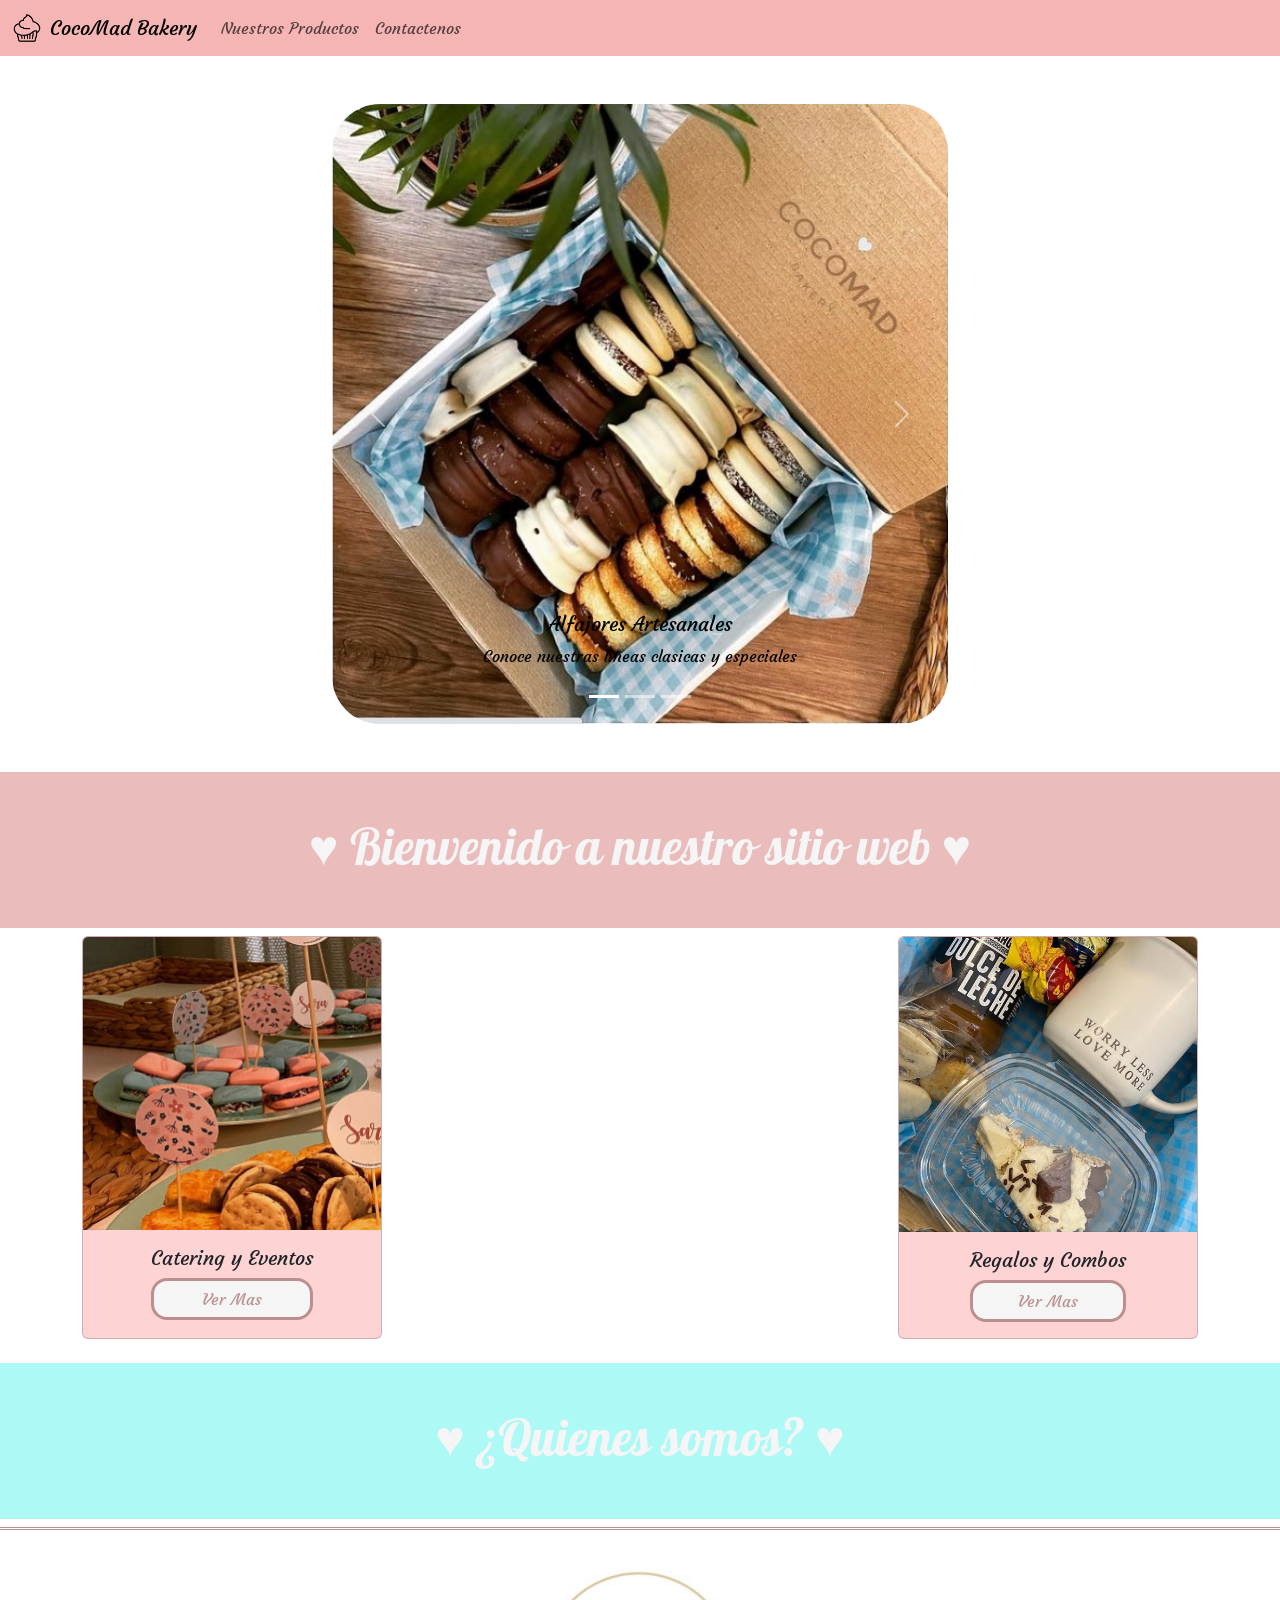
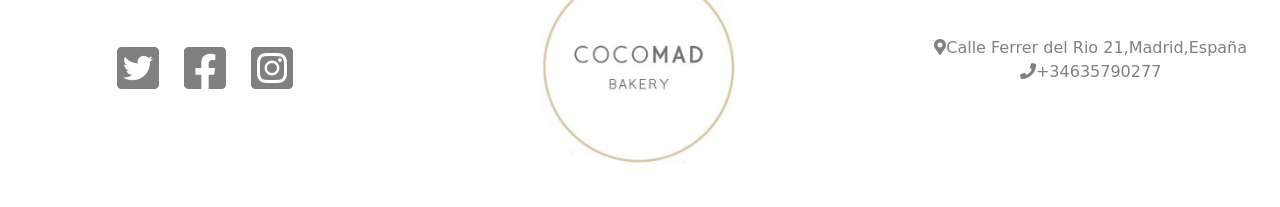
==== cocomad/cocomad.html @ 0ff9b51f "se creo el repo" ====
<!doctype html>
<html lang="en">

<head>
    <meta charset="utf-8">
    <meta name="viewport" content="width=device-width, initial-scale=1">
    <!-- Bootstrap CSS -->
    <link href="https://cdn.jsdelivr.net/npm/bootstrap@5.0.1/dist/css/bootstrap.min.css" rel="stylesheet"
        integrity="sha384-+0n0xVW2eSR5OomGNYDnhzAbDsOXxcvSN1TPprVMTNDbiYZCxYbOOl7+AMvyTG2x" crossorigin="anonymous">
    <link rel="stylesheet" href="stylecoco.css">
    <link rel="stylesheet" href="https://cdnjs.cloudflare.com/ajax/libs/font-awesome/5.15.3/css/all.min.css">
    <link rel="preconnect" href="https://fonts.gstatic.com">
    <link rel="icon" href="cocoimag/cocomad.png">
    <link href="https://fonts.googleapis.com/css2?family=Courgette&display=swap" rel="stylesheet">
    <link rel="preconnect" href="https://fonts.gstatic.com">
    <link href="https://fonts.googleapis.com/css2?family=Pattaya&display=swap" rel="stylesheet">
    <title>CocoMad Bakery</title>
</head>

<body>
    <section class="sticky-top">
        <nav class="navbar navbar-expand-lg navbar-light barranav">
            <div class="container-fluid">
                <img class="logo" src="cocoimag/confectionery.png" alt="">
                <a class="navbar-brand" href="#">CocoMad Bakery</a>
                <button class="navbar-toggler" type="button" data-bs-toggle="collapse" data-bs-target="#navbarNav"
                    aria-controls="navbarNav" aria-expanded="false" aria-label="Toggle navigation">
                    <span class="navbar-toggler-icon"></span>
                </button>
                <div class="collapse navbar-collapse" id="navbarNav">
                    <ul class="navbar-nav">
                        <li class="nav-item">
                            <a class="nav-link" aria-current="page" href="productos.html" target="_blank">Nuestros
                                Productos</a>
                        </li>
                        <li class="nav-item">
                            <a class="nav-link" href="#">Contactenos</a>
                        </li>
                    </ul>
                </div>
            </div>
        </nav>
    </section>
    <!-- seccion carrusel -->
    <section class="container w-50 h-50 mb-5 mt-5">
        <div id="carouselExampleCaptions" class="carousel slide" data-bs-ride="carousel">
            <div class="carousel-indicators">
                <button type="button" data-bs-target="#carouselExampleCaptions" data-bs-slide-to="0" class="active"
                    aria-current="true" aria-label="Slide 1"></button>
                <button type="button" data-bs-target="#carouselExampleCaptions" data-bs-slide-to="1"
                    aria-label="Slide 2"></button>
                <button type="button" data-bs-target="#carouselExampleCaptions" data-bs-slide-to="2"
                    aria-label="Slide 3"></button>
            </div>
            <div class="carousel-inner carousel-cocomad">
                <div class="carousel-item active">
                    <img src="cocoimag/alfajores.jpg" class="d-block w-100" alt="">
                    <div class="carousel-caption d-none d-md-block carousel-alfajores">
                        <h5>Alfajores Artesanales</h5>
                        <p>Conoce nuestras lineas clasicas y especiales</p>
                    </div>
                </div>
                <div class="carousel-item">
                    <img src="cocoimag/feca.jpg" class="d-block w-100" alt="">
                    <div class="carousel-caption d-none d-md-block">
                        <h5>Take Away Coffee</h5>
                        <p>Disfruta de nuestras infusiones</p>
                    </div>
                </div>
                <div class="carousel-item">
                    <img src="cocoimag/conito.jpg" class="d-block w-100" alt="">
                    <div class="carousel-caption d-none d-md-block carousel-conito">
                        <h5>Pasteleria</h5>
                        <p>Proba nuestras tartas y productos artesanales.</p>
                    </div>
                </div>
            </div>
            <button class="carousel-control-prev" type="button" data-bs-target="#carouselExampleCaptions"
                data-bs-slide="prev">
                <span class="carousel-control-prev-icon" aria-hidden="true"></span>
                <span class="visually-hidden">Previous</span>
            </button>
            <button class="carousel-control-next" type="button" data-bs-target="#carouselExampleCaptions"
                data-bs-slide="next">
                <span class="carousel-control-next-icon" aria-hidden="true"></span>
                <span class="visually-hidden">Next</span>
            </button>
        </div>
    </section>
    <!-- seccion div de bienvenida -->
    <section>
        <div class="container-fluid bienvenidos mb-2">
            <h1 class="mb-0">♥ Bienvenido a nuestro sitio web ♥</h1>
        </div>
    </section>
    <!-- seccion de tarjetas -->
    <section class="container">
        <div class="d-flex flex-wrap justfy-content-center justify-content-md-between mb-4 cards-coco">
            <div class="card tarjetas">
                <img src="cocoimag/eventos.jpg" class="card-img-top" alt="..." />
                <div class="card-body d-flex flex-column">
                    <h5 class="card-title">Catering y Eventos</h5>
                    <button type="button" class="btn btn-secondary boton" data-bs-toggle="modal"
                        data-bs-target="#modal-eventos">Ver Mas</button>
                </div>
            </div>
            <div class="card tarjetas">
                <img src="cocoimag/regalos.jpg" class="card-img-top" alt="..." />
                <div class="card-body d-flex flex-column">
                    <h5 class="card-title">Regalos y Combos</h5>
                    <button type="button" class="btn btn-secondary boton" data-bs-toggle="modal"
                        data-bs-target="#modal-regalos">Ver Mas</button>
                </div>
            </div>
        </div>
    </section>
    <!-- seccion modales de tarjetas -->
    <section>
        <!-- modal eventos -->
        <div class="modal fade" id="modal-eventos" tabindex="-1" aria-labelledby="exampleModalLabel" aria-hidden="true">
            <div class="modal-dialog modal-dialog-centered">
                <div class="modal-content">
                    <div class="modal-header">
                        <h5 class="modal-title" id="modal-eventos">Servicios de CocoMad</h5>
                        <button type="button" class="btn-close" data-bs-dismiss="modal" aria-label="Close"></button>
                    </div>
                    <div class="modal-body">
                        Conoce y disfruta de nuestro Servicio de Catering para acompañar tus Eventos!!
                        Desayunos y meriendas para acompañarte en tus cumpleaños,Babyshower, Bautismos y mucho mas!
                    </div>
                    <div class="modal-footer">
                        <button type="button" class="btn btn-secondary" data-bs-dismiss="modal">Close</button>
                        <button type="button" class="btn btn-primary">Save changes</button>
                    </div>
                </div>
            </div>
        </div>
        <!-- modal regalos y combos -->
        <div class="modal fade" id="modal-regalos" tabindex="-1" aria-labelledby="exampleModalLabel" aria-hidden="true">
            <div class="modal-dialog modal-dialog-centered">
                <div class="modal-content">
                    <div class="modal-header">
                        <h5 class="modal-title" id="modal-regalos">Sorpresas CocoMad</h5>
                        <button type="button" class="btn-close" data-bs-dismiss="modal" aria-label="Close"></button>
                    </div>
                    <div class="modal-body">
                        ➡️Armamos tu caja 📦 especial (unidades limitadas) para sorprender a tus seres queridos de la
                        mejor forma 😍💫🌟.
                    </div>
                    <div class="modal-footer">
                        <button type="button" class="btn btn-secondary" data-bs-dismiss="modal">Close</button>
                        <button type="button" class="btn btn-primary">Save changes</button>
                    </div>
                </div>
            </div>
        </div>
    </section>
    <!-- seccion nosotros -->
    <section>
        <div class="container-fluid nosotros mb-2">
            <h1 class="mb-0">♥ ¿Quienes somos? ♥</h1>
        </div>
    </section>
    <!-- seccion pie de pagina -->
    <section>
        <footer class="container-fluid footer">
            <div class="row text-center align-items-center d-flex">
                <div class="col-12 col-md-4">
                    <a href=""><i class="fab fa-twitter-square social-icon"></i></a>
                    <a href=""><i class="fab fa-facebook-square social-icon"></i></a>
                    <a href="https://www.instagram.com/cocomadbakery/"><i
                            class="fab fa-instagram-square social-icon"></i></i></a>
                </div>
                <div class="col-12 col-md-4 my-4">
                    <a href=""><img class="imagen-pie" src="cocoimag/cocomad.png" alt=""></a>
                </div>
                <div class="col-12 col-md-4">
                    <ul class="links">
                        <li><a href=""><i class="fas fa-map-marker-alt"></i>Calle Ferrer del Rio 21,Madrid,España</a>
                        </li>
                        <li><a href=""><i class="fas fa-phone"></i>+34635790277</a></li>
                    </ul>
                </div>
            </div>
        </footer>
    </section>


    <!-- Option 1: Bootstrap Bundle with Popper -->
    <script src="https://cdn.jsdelivr.net/npm/bootstrap@5.0.1/dist/js/bootstrap.bundle.min.js"
        integrity="sha384-gtEjrD/SeCtmISkJkNUaaKMoLD0//ElJ19smozuHV6z3Iehds+3Ulb9Bn9Plx0x4"
        crossorigin="anonymous"></script>

</body>

</html>
---- cocomad/stylecoco.css ----
/* seccion barra de navegacion  */
.logo {
   width: 30px;
   margin-right: 0.5rem;
   vertical-align: middle;
   display: inline-block;  
}
.barranav {
   background-color: rgb(246, 181, 181);
}
.barranav a {
   font-family: 'Courgette', cursive;
}
/* seccoion carrousel fotos */
.carousel-cocomad {
   border-radius: 3rem;
   font-family:'Courgette', cursive;
}
.carousel-alfajores {
   color: black;
}
.carousel-conito {
   color: black;
}
/* seccion de bienvenida */
h1 {
   font-family:'Courgette', cursive;
   font-size: 50px;
   font-family: 'Pattaya', sans-serif;
   color: whitesmoke;
}
.bienvenidos {
   text-align: center;
   background-color: rgba(224, 153, 153, 0.65);
   padding: 3rem;
}

/* seccion cards */
.cards-coco .card{
   max-width: 300px;
}
.tarjetas {
   align-items:center;
   background-color: rgb(253, 211, 211);
   font-family:'Courgette', cursive ;
}
.boton {
   background-color: whitesmoke;
   color: rosybrown;
   border:solid rosybrown;
   border-radius: 1rem;
}
/* seccion de nosotros */
.nosotros {
   text-align: center;
   background-color: rgba(121, 245, 239, 0.609);
   padding: 3rem; 
}
/* seccion pie de pagina  */
 .footer {
   background-color:white;
   border-top: double rosybrown;
   padding: 1rem 0;
}
.footer a :hover {
   color: rosybrown;
}
.social-icon {
   font-size: 3rem;
   margin:0 10px;
   color:gray;
   transition-duration: 0.5s;
}
.social-icon :hover {
 color: rosybrown;
 text-shadow: 4px 3px 2px rgba(58, 57, 57, 0.575), 4px 4px 5px rgba(112, 112, 112, 0.493);
}
.links {
   list-style: none;
}
.links a {
   color: gray;
   text-decoration: none;
}
.links a :hover {
   color: rosybrown;
   font-size: 110%;
}
.imagen-pie{
   width: 200px;
}
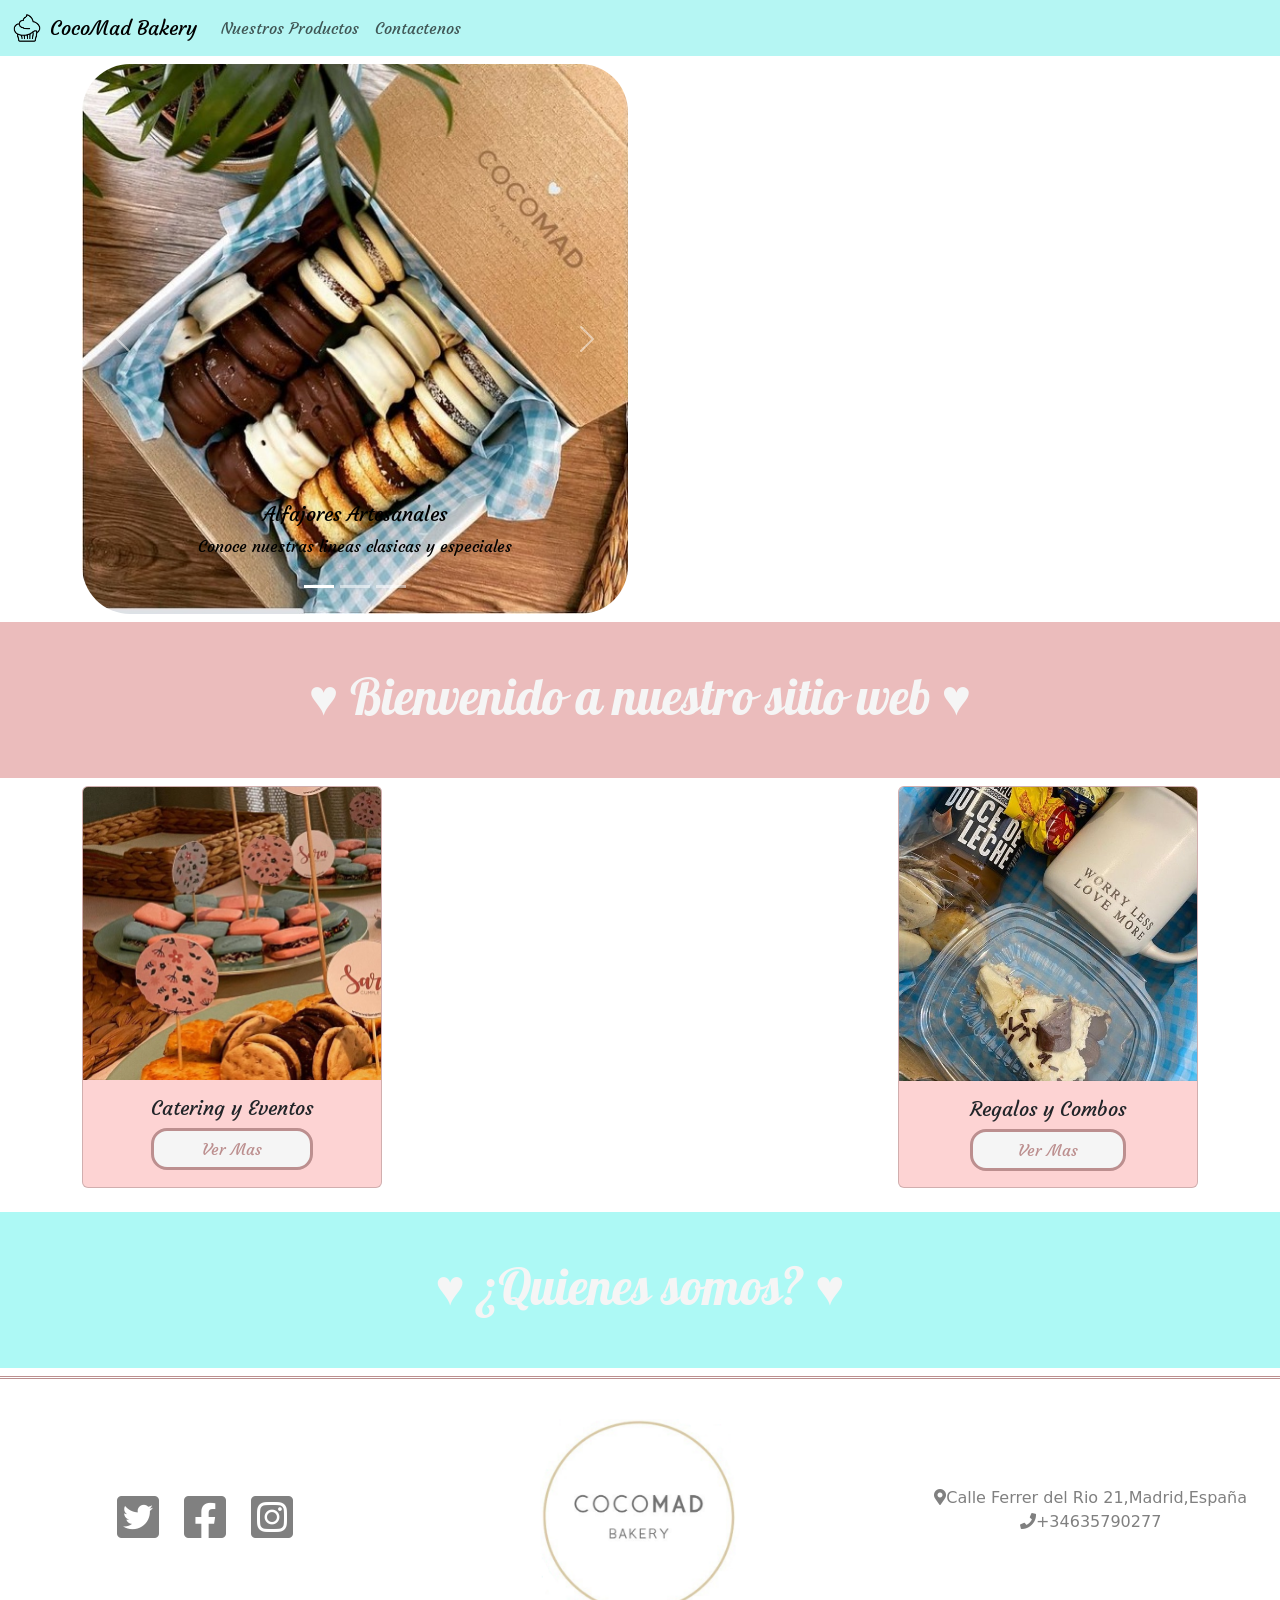
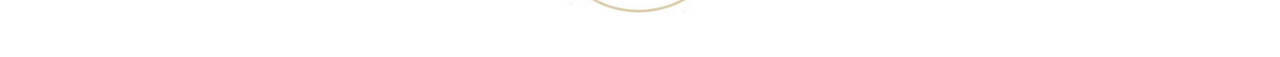
==== commit fe4ee8fa: "se modifico unas cosas y se creo rama" ====
--- a/cocomad/cocomad.html
+++ b/cocomad/cocomad.html
@@ -42,49 +42,53 @@
         </nav>
     </section>
     <!-- seccion carrusel -->
-    <section class="container w-50 h-50 mb-5 mt-5">
-        <div id="carouselExampleCaptions" class="carousel slide" data-bs-ride="carousel">
-            <div class="carousel-indicators">
-                <button type="button" data-bs-target="#carouselExampleCaptions" data-bs-slide-to="0" class="active"
-                    aria-current="true" aria-label="Slide 1"></button>
-                <button type="button" data-bs-target="#carouselExampleCaptions" data-bs-slide-to="1"
-                    aria-label="Slide 2"></button>
-                <button type="button" data-bs-target="#carouselExampleCaptions" data-bs-slide-to="2"
-                    aria-label="Slide 3"></button>
-            </div>
-            <div class="carousel-inner carousel-cocomad">
-                <div class="carousel-item active">
-                    <img src="cocoimag/alfajores.jpg" class="d-block w-100" alt="">
-                    <div class="carousel-caption d-none d-md-block carousel-alfajores">
-                        <h5>Alfajores Artesanales</h5>
-                        <p>Conoce nuestras lineas clasicas y especiales</p>
-                    </div>
-                </div>
-                <div class="carousel-item">
-                    <img src="cocoimag/feca.jpg" class="d-block w-100" alt="">
-                    <div class="carousel-caption d-none d-md-block">
-                        <h5>Take Away Coffee</h5>
-                        <p>Disfruta de nuestras infusiones</p>
-                    </div>
-                </div>
-                <div class="carousel-item">
-                    <img src="cocoimag/conito.jpg" class="d-block w-100" alt="">
-                    <div class="carousel-caption d-none d-md-block carousel-conito">
-                        <h5>Pasteleria</h5>
-                        <p>Proba nuestras tartas y productos artesanales.</p>
-                    </div>
-                </div>
-            </div>
-            <button class="carousel-control-prev" type="button" data-bs-target="#carouselExampleCaptions"
-                data-bs-slide="prev">
-                <span class="carousel-control-prev-icon" aria-hidden="true"></span>
-                <span class="visually-hidden">Previous</span>
-            </button>
-            <button class="carousel-control-next" type="button" data-bs-target="#carouselExampleCaptions"
-                data-bs-slide="next">
-                <span class="carousel-control-next-icon" aria-hidden="true"></span>
-                <span class="visually-hidden">Next</span>
-            </button>
+    <section class="container">
+        <div class="row mb-2 my-2">
+            <div class="col-6">
+                <div id="carouselExampleCaptions" class="carousel slide" data-bs-ride="carousel">
+                    <div class="carousel-indicators">
+                        <button type="button" data-bs-target="#carouselExampleCaptions" data-bs-slide-to="0"
+                            class="active" aria-current="true" aria-label="Slide 1"></button>
+                        <button type="button" data-bs-target="#carouselExampleCaptions" data-bs-slide-to="1"
+                            aria-label="Slide 2"></button>
+                        <button type="button" data-bs-target="#carouselExampleCaptions" data-bs-slide-to="2"
+                            aria-label="Slide 3"></button>
+                    </div>
+                    <div class="carousel-inner carousel-cocomad">
+                        <div class="carousel-item active">
+                            <img src="cocoimag/alfajores.jpg" class="d-block w-100" alt="">
+                            <div class="carousel-caption d-none d-md-block carousel-alfajores">
+                                <h5>Alfajores Artesanales</h5>
+                                <p>Conoce nuestras lineas clasicas y especiales</p>
+                            </div>
+                        </div>
+                        <div class="carousel-item">
+                            <img src="cocoimag/feca.jpg" class="d-block w-100" alt="">
+                            <div class="carousel-caption d-none d-md-block">
+                                <h5>Take Away Coffee</h5>
+                                <p>Disfruta de nuestras infusiones</p>
+                            </div>
+                        </div>
+                        <div class="carousel-item">
+                            <img src="cocoimag/conito.jpg" class="d-block w-100" alt="">
+                            <div class="carousel-caption d-none d-md-block carousel-conito">
+                                <h5>Pasteleria</h5>
+                                <p>Proba nuestras tartas y productos artesanales.</p>
+                            </div>
+                        </div>
+                    </div>
+                    <button class="carousel-control-prev" type="button" data-bs-target="#carouselExampleCaptions"
+                        data-bs-slide="prev">
+                        <span class="carousel-control-prev-icon" aria-hidden="true"></span>
+                        <span class="visually-hidden">Previous</span>
+                    </button>
+                    <button class="carousel-control-next" type="button" data-bs-target="#carouselExampleCaptions"
+                        data-bs-slide="next">
+                        <span class="carousel-control-next-icon" aria-hidden="true"></span>
+                        <span class="visually-hidden">Next</span>
+                    </button>
+                </div>
+            </div>
         </div>
     </section>
     <!-- seccion div de bienvenida -->
--- a/cocomad/stylecoco.css
+++ b/cocomad/stylecoco.css
@@ -6,7 +6,7 @@
    display: inline-block;  
 }
 .barranav {
-   background-color: rgb(246, 181, 181);
+   background-color: rgb(181, 246, 243);
 }
 .barranav a {
    font-family: 'Courgette', cursive;
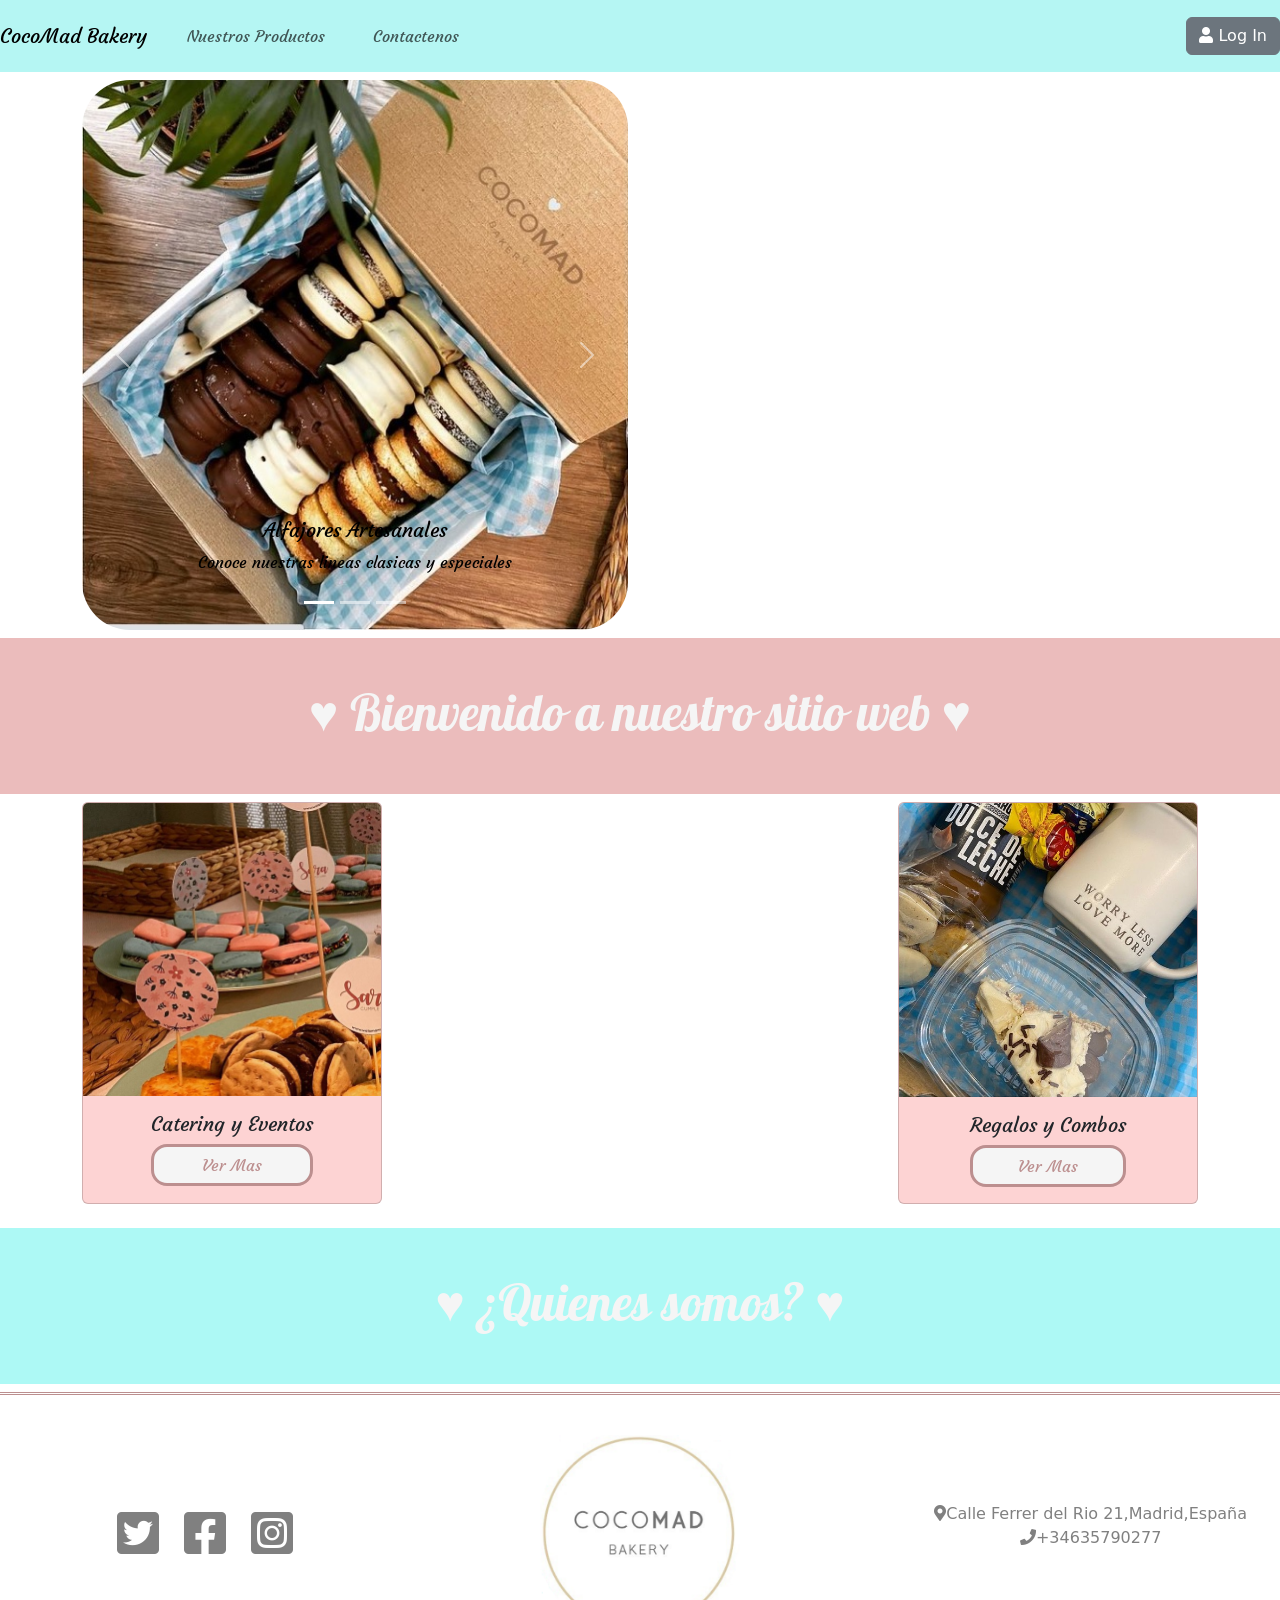
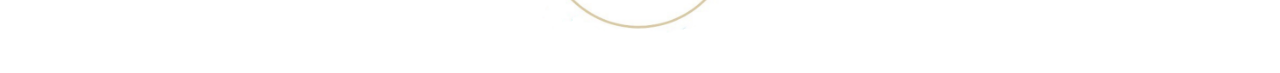
==== commit 0b4ffff7: "se trabajo un poco" ====
--- a/cocomad/cocomad.html
+++ b/cocomad/cocomad.html
@@ -19,24 +19,29 @@
 
 <body>
     <section class="sticky-top">
-        <nav class="navbar navbar-expand-lg navbar-light barranav">
-            <div class="container-fluid">
-                <img class="logo" src="cocoimag/confectionery.png" alt="">
+        <nav class="navbar navbar-expand-lg navbar-light container-fluid barranav">
+            <div>
                 <a class="navbar-brand" href="#">CocoMad Bakery</a>
-                <button class="navbar-toggler" type="button" data-bs-toggle="collapse" data-bs-target="#navbarNav"
-                    aria-controls="navbarNav" aria-expanded="false" aria-label="Toggle navigation">
-                    <span class="navbar-toggler-icon"></span>
-                </button>
-                <div class="collapse navbar-collapse" id="navbarNav">
-                    <ul class="navbar-nav">
-                        <li class="nav-item">
-                            <a class="nav-link" aria-current="page" href="productos.html" target="_blank">Nuestros
-                                Productos</a>
-                        </li>
-                        <li class="nav-item">
-                            <a class="nav-link" href="#">Contactenos</a>
-                        </li>
-                    </ul>
+            </div>
+            <button class="navbar-toggler bg-light" type="button" data-bs-toggle="collapse"
+                data-bs-target="#navbarSupportedContent" aria-controls="navbarSupportedContent" aria-expanded="false"
+                aria-label="Toggle navigation">
+                <span class="navbar-toggler-icon bg-light"></span>
+            </button>
+            <div class="collapse navbar-collapse" id="navbarSupportedContent">
+                <ul class="navbar-nav me-auto mb-2 ml-auto mb-lg-0">
+                    <li class="nav-item  my-2 me-2 mx-lg-3">
+                        <a class="nav-link" aria-current="page" href="productos.html" target="_blank">Nuestros
+                            Productos</a>
+                    </li>
+                    <li class="nav-item  my-2 me-2 mx-lg-3">
+                        <a class="nav-link" href="#">Contactenos</a>
+                    </li>
+                </ul>
+                <div>
+                    <button class="btn btn-secondary" type="button">
+                        <i class="fas fa-user"></i> Log In
+                    </button>
                 </div>
             </div>
         </nav>
--- a/cocomad/stylecoco.css
+++ b/cocomad/stylecoco.css
@@ -2,8 +2,7 @@
 .logo {
    width: 30px;
    margin-right: 0.5rem;
-   vertical-align: middle;
-   display: inline-block;  
+   vertical-align: middle; 
 }
 .barranav {
    background-color: rgb(181, 246, 243);
@@ -11,6 +10,7 @@
 .barranav a {
    font-family: 'Courgette', cursive;
 }
+
 /* seccoion carrousel fotos */
 .carousel-cocomad {
    border-radius: 3rem;
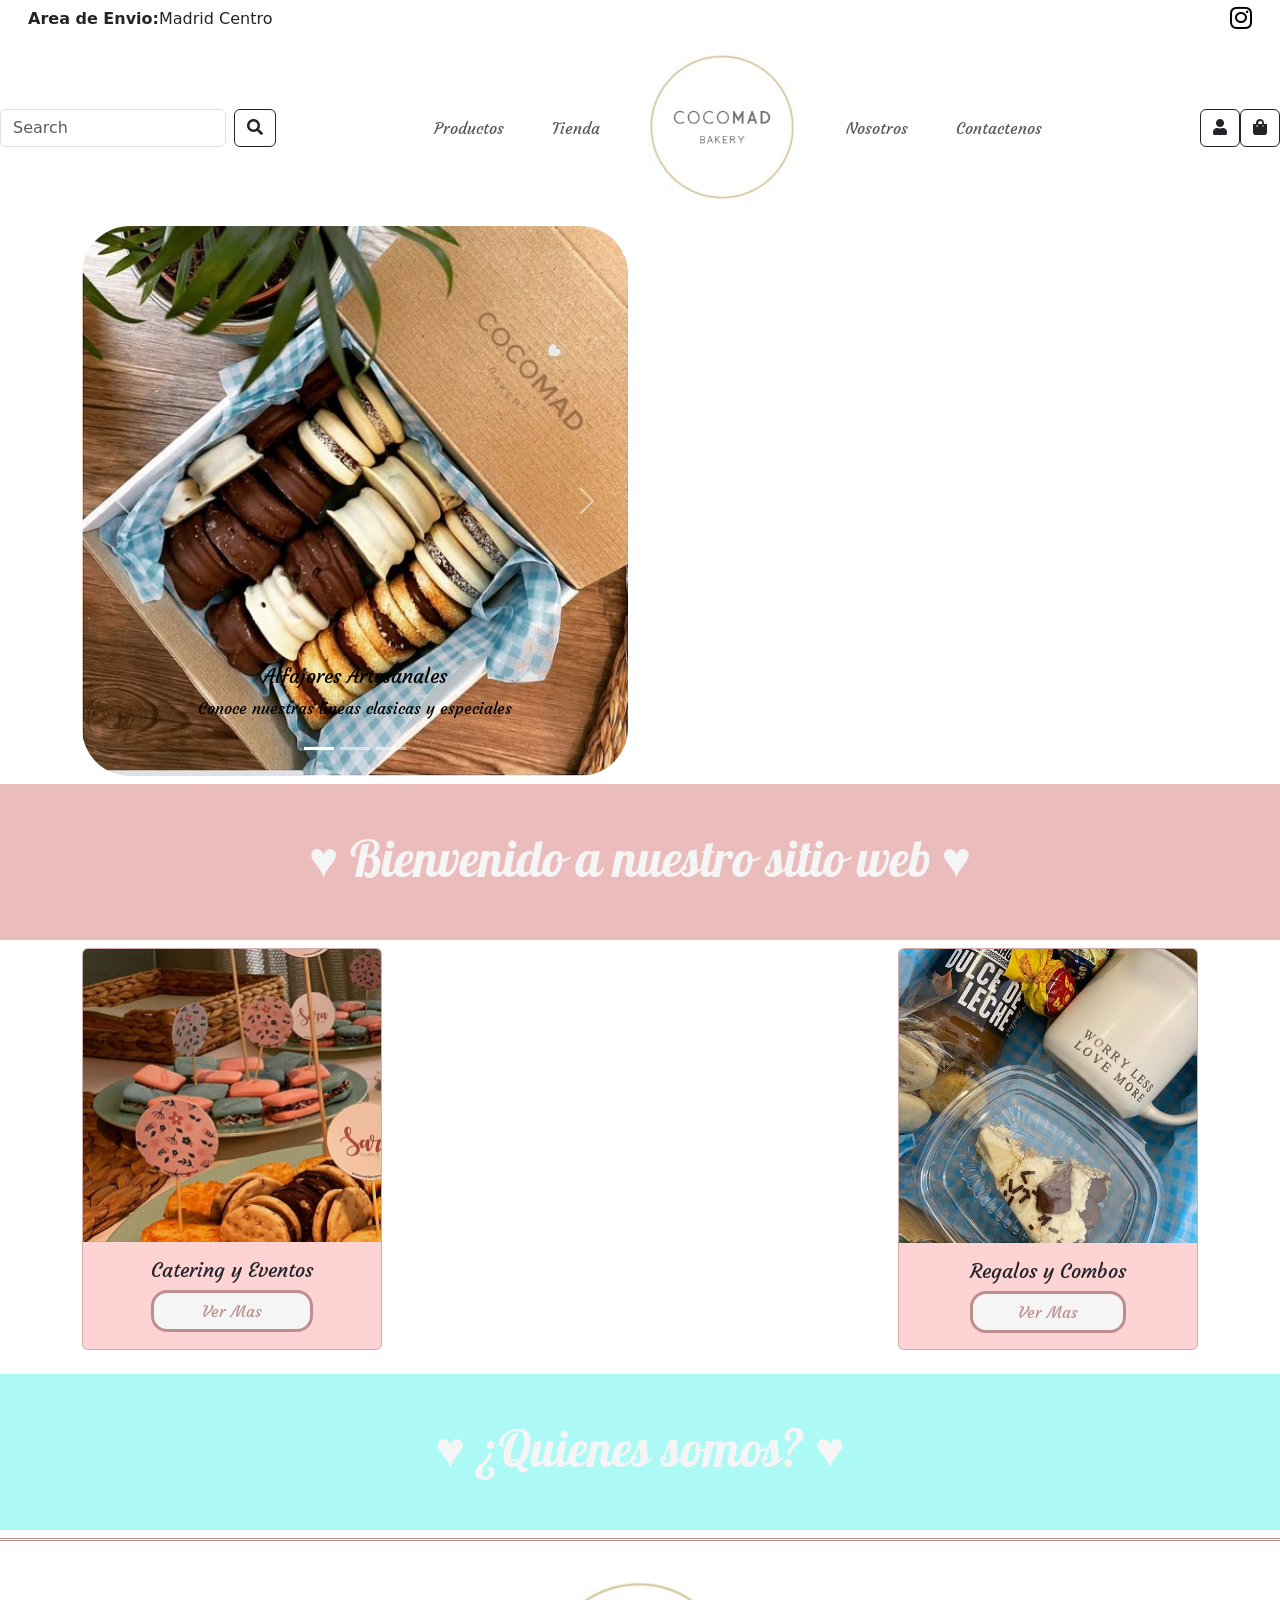
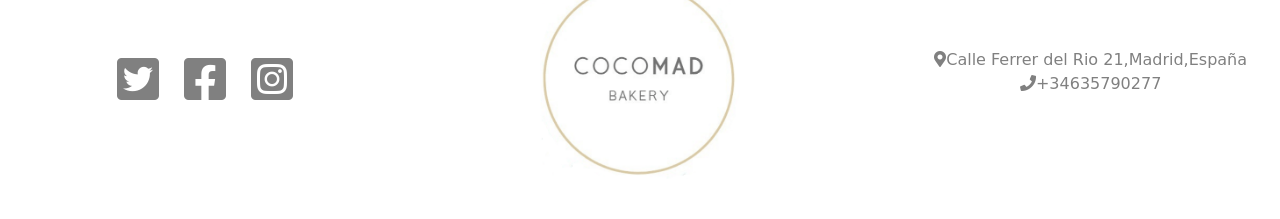
==== commit d4bc8852: "se modifico un poco la navbar" ====
--- a/cocomad/cocomad.html
+++ b/cocomad/cocomad.html
@@ -18,30 +18,56 @@
 </head>
 
 <body>
+    <section class="container-fluid">
+        <header>
+            <div class="d-flex justify-content-between align-items-center ps-3 pe-3">
+                <div>
+                    <h6 class="mb-0"><b> Area de Envio:</b>Madrid Centro</h6>
+                </div>
+                <div class="icon-navbar"><a href="https://www.instagram.com/cocomadbakery/"><i
+                            class="fab fa-instagram icon-navbar"></i></a>
+                </div>
+            </div>
+        </header>
+    </section>
     <section class="sticky-top">
         <nav class="navbar navbar-expand-lg navbar-light container-fluid barranav">
-            <div>
-                <a class="navbar-brand" href="#">CocoMad Bakery</a>
-            </div>
-            <button class="navbar-toggler bg-light" type="button" data-bs-toggle="collapse"
+                <form class="d-flex">
+                    <input class="form-control me-2 search-navbar" type="search" placeholder="Search"
+                        aria-label="Search">
+                    <button class="btn btn-outline-dark" type="submit"><i class="fas fa-search"></i></button>
+                </form>
+                <div>
+                    <a href=""><img class="d-lg-none" style="width: 75px;" src="cocoimag/cocomad.png" alt=""></a>
+                </div>
+                <button class="navbar-toggler bg-light" type="button" data-bs-toggle="collapse"
                 data-bs-target="#navbarSupportedContent" aria-controls="navbarSupportedContent" aria-expanded="false"
                 aria-label="Toggle navigation">
                 <span class="navbar-toggler-icon bg-light"></span>
             </button>
             <div class="collapse navbar-collapse" id="navbarSupportedContent">
-                <ul class="navbar-nav me-auto mb-2 ml-auto mb-lg-0">
-                    <li class="nav-item  my-2 me-2 mx-lg-3">
-                        <a class="nav-link" aria-current="page" href="productos.html" target="_blank">Nuestros
-                            Productos</a>
+                <ul class="navbar-nav ms-auto me-auto mb-2 ml-auto mb-lg-0 align-items-lg-center">  
+                    <li class="nav-item  my-2 me-2 mx-lg-3">
+                        <a class="nav-link" aria-current="page" href="productos.html" target="_blank">Productos</a>
+                    </li>
+                    <li class="nav-item  my-2 me-2 mx-lg-3">
+                        <a class="nav-link" href="#">Tienda</a>
+                    </li>
+                    <li class="nav-item d-none d-lg-block my-2 me-2 mx-lg-3">
+                        <a href=""><img class="logo-nabvar" src="cocoimag/cocomad.png" alt=""></a>
+                    </li>
+                    <li class="nav-item  my-2 me-2 mx-lg-3">
+                        <a class="nav-link" href="#">Nosotros</a>
                     </li>
                     <li class="nav-item  my-2 me-2 mx-lg-3">
                         <a class="nav-link" href="#">Contactenos</a>
                     </li>
                 </ul>
-                <div>
-                    <button class="btn btn-secondary" type="button">
-                        <i class="fas fa-user"></i> Log In
-                    </button>
+                <div class="d-flex">
+                    <button class="btn btn-outline-dark" type="button"><i
+                            class="fas fa-user icon-user-nav"></i></button>
+                    <button class="btn btn-outline-dark " type="button"><i
+                            class="fas fa-shopping-bag"></i></button>
                 </div>
             </div>
         </nav>
@@ -178,7 +204,7 @@
                     <a href=""><i class="fab fa-twitter-square social-icon"></i></a>
                     <a href=""><i class="fab fa-facebook-square social-icon"></i></a>
                     <a href="https://www.instagram.com/cocomadbakery/"><i
-                            class="fab fa-instagram-square social-icon"></i></i></a>
+                            class="fab fa-instagram-square social-icon"></i></a>
                 </div>
                 <div class="col-12 col-md-4 my-4">
                     <a href=""><img class="imagen-pie" src="cocoimag/cocomad.png" alt=""></a>
--- a/cocomad/stylecoco.css
+++ b/cocomad/stylecoco.css
@@ -1,14 +1,31 @@
+
+/* seccion barra de envio y red */
+.icon-navbar {
+   font-size: 25px;
+   color: black;
+ }
+
 /* seccion barra de navegacion  */
-.logo {
-   width: 30px;
+.logo-nabvar {
+   width: 150px;
    margin-right: 0.5rem;
-   vertical-align: middle; 
+   margin-left: 0.5rem;
 }
+@media only screen and (max-width: 375 px) {
+
+   .search-navbar {
+      width: 80px;
+   }
+ }
+
 .barranav {
-   background-color: rgb(181, 246, 243);
+   background-color: white;
 }
 .barranav a {
    font-family: 'Courgette', cursive;
+}
+.icon-user-nav{
+   font-size: 35 px;
 }
 
 /* seccoion carrousel fotos */
